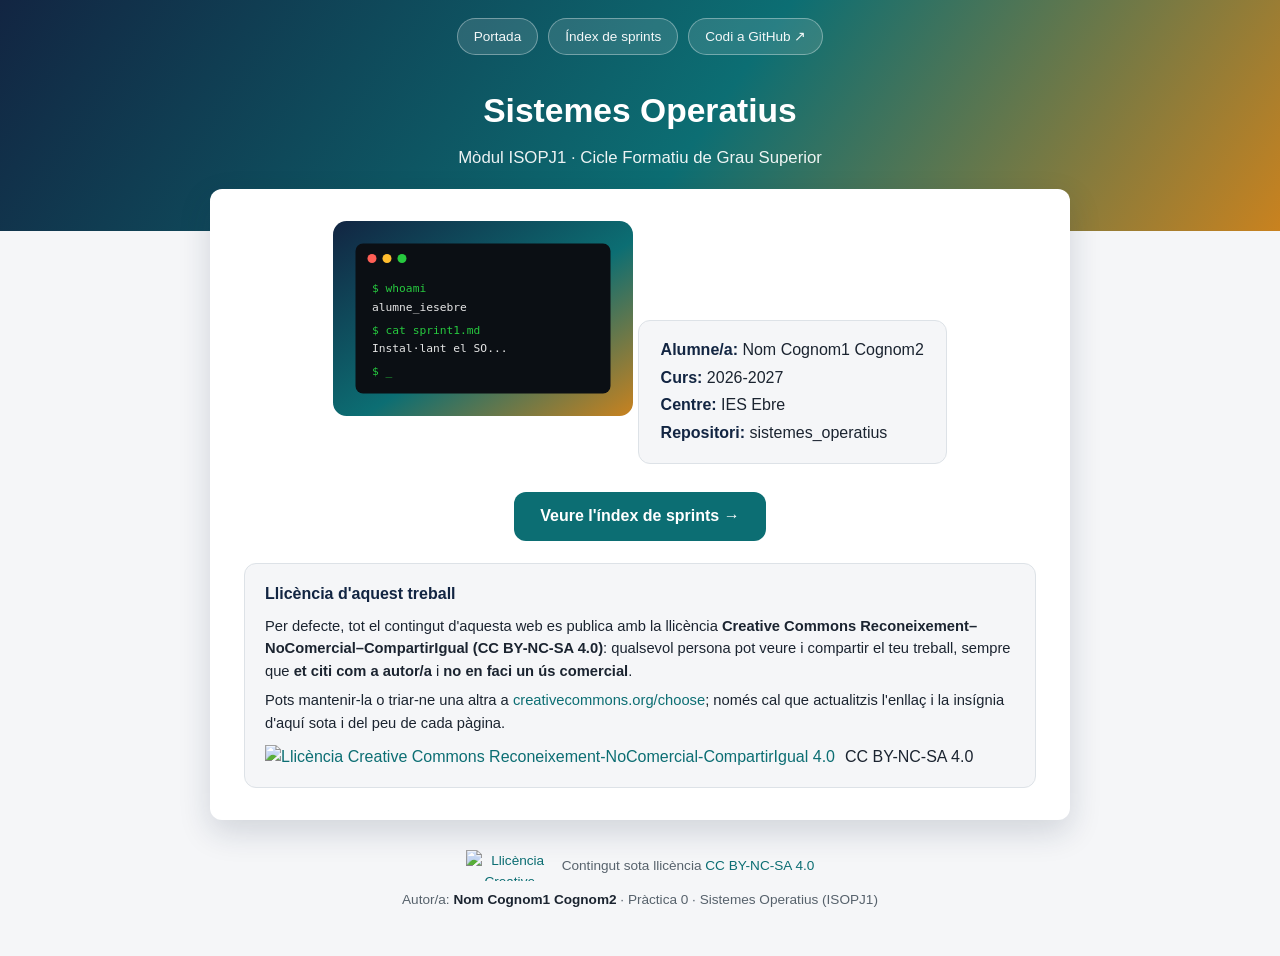
==== index.html @ bd80fd59 "Pràctica 0: estructura inicial ." ====
<!DOCTYPE html>
<html lang="ca">
<head>
<meta charset="UTF-8">
<meta name="viewport" content="width=device-width, initial-scale=1.0">
<title>Sistemes Operatius - Portada</title>
<link rel="stylesheet" href="css/estils.css">
</head>
<body>

<header class="hero">
  <nav class="hero-nav">
    <a href="index.html">Portada</a>
    <a href="sprints.html">Índex de sprints</a>
    <!-- Canvia aquest enllaç pel teu repositori quan el tinguis penjat -->
    <a href="https://github.com/" target="_blank" rel="noopener">Codi a GitHub ↗</a>
  </nav>
  <div class="hero-titol">
    <h1>Sistemes Operatius</h1>
    <p class="subtitol">Mòdul ISOPJ1 · Cicle Formatiu de Grau Superior</p>
  </div>
</header>

<main class="contenidor">
  <section class="panell portada-hero">
    <img src="img/portada.svg" alt="Il·lustració d'un terminal de sistema operatiu" class="imatge-portada">

    <div class="fitxa-alumne">
      <p><strong>Alumne/a:</strong> Nom Cognom1 Cognom2</p>
      <p><strong>Curs:</strong> 2026-2027</p>
      <p><strong>Centre:</strong> IES Ebre</p>
      <p><strong>Repositori:</strong> sistemes_operatius</p>
    </div>

    <br>
    <a class="boto" href="sprints.html">Veure l'índex de sprints →</a>

    <div class="bloc-llicencia">
      <h3>Llicència d'aquest treball</h3>
      <p>Per defecte, tot el contingut d'aquesta web es publica amb la llicència
         <strong>Creative Commons Reconeixement–NoComercial–CompartirIgual (CC BY-NC-SA 4.0)</strong>:
         qualsevol persona pot veure i compartir el teu treball, sempre que
         <strong>et citi com a autor/a</strong> i <strong>no en faci un ús comercial</strong>.</p>
      <p>Pots mantenir-la o triar-ne una altra a
         <a href="https://creativecommons.org/choose/?lang=ca" target="_blank" rel="noopener">creativecommons.org/choose</a>;
         només cal que actualitzis l'enllaç i la insígnia d'aquí sota i del peu de cada pàgina.</p>
      <div class="badge-cc">
        <a href="https://creativecommons.org/licenses/by-nc-sa/4.0/deed.ca" target="_blank" rel="license noopener">
          <img src="https://licensebuttons.net/l/by-nc-sa/4.0/88x31.png" alt="Llicència Creative Commons Reconeixement-NoComercial-CompartirIgual 4.0" width="88" height="31">
        </a>
        <span>CC BY-NC-SA 4.0</span>
      </div>
    </div>
  </section>
</main>

<footer class="peu">
  <p class="peu-llicencia">
    <a href="https://creativecommons.org/licenses/by-nc-sa/4.0/deed.ca" target="_blank" rel="license noopener">
      <img src="https://licensebuttons.net/l/by-nc-sa/4.0/88x31.png" alt="Llicència Creative Commons Reconeixement-NoComercial-CompartirIgual 4.0" width="88" height="31">
    </a>
    <span>Contingut sota llicència <a href="https://creativecommons.org/licenses/by-nc-sa/4.0/deed.ca" target="_blank" rel="license noopener">CC BY-NC-SA 4.0</a></span>
  </p>
  <p class="autoria">Autor/a: <strong>Nom Cognom1 Cognom2</strong> · Pràctica 0 · Sistemes Operatius (ISOPJ1)</p>
</footer>

</body>
</html>
---- css/estils.css ----
/* Full de estils comu per a tot el lloc.
   Enllaça-la sempre igual:
   <link rel="stylesheet" href="../css/estils.css">  (des d'una carpeta de sprint)
   <link rel="stylesheet" href="css/estils.css">      (des de l'arrel) */

:root {
  --mari: #122542;
  --teal: #0c6e73;
  --ambre: #c9821f;
  --tinta: #1b2430;
  --tinta-suau: #57626c;
  --fons: #f5f6f8;
  --blanc: #ffffff;
  --vora: #dde2e7;
  --radi: 12px;
}

* { box-sizing: border-box; }

body {
  margin: 0;
  font-family: "Segoe UI", Roboto, Arial, sans-serif;
  color: var(--tinta);
  background: var(--fons);
  line-height: 1.55;
}

a { color: var(--teal); text-decoration: none; }
a:hover { text-decoration: underline; }

.contenidor {
  max-width: 900px;
  margin: 0 auto;
  padding: 0 20px;
}

/* ---------- Capçalera / hero (present a totes les pàgines) ---------- */
.hero {
  background: linear-gradient(125deg, var(--mari) 0%, var(--teal) 55%, var(--ambre) 100%);
  padding-bottom: 60px;
  color: var(--blanc);
}

.hero-nav {
  display: flex;
  justify-content: center;
  gap: 10px;
  flex-wrap: wrap;
  padding: 18px 20px 0;
}

.hero-nav a {
  color: rgba(255, 255, 255, 0.95);
  background: rgba(255, 255, 255, 0.12);
  border: 1px solid rgba(255, 255, 255, 0.35);
  padding: 7px 16px;
  border-radius: 999px;
  font-size: 0.85rem;
  text-decoration: none;
}
.hero-nav a:hover { background: rgba(255, 255, 255, 0.24); text-decoration: none; }

.hero-titol {
  text-align: center;
  padding: 30px 20px 0;
}

.hero-titol .miguetes {
  font-size: 0.85rem;
  opacity: 0.85;
  margin: 0 0 10px;
}
.hero-titol .miguetes a { color: #fff; text-decoration: underline; }

.hero-titol h1 {
  margin: 0 0 8px;
  font-size: 2.1rem;
  color: #fff;
}

.hero-titol p.subtitol {
  margin: 0;
  opacity: 0.92;
  font-size: 1.05rem;
}

/* ---------- Panell blanc flotant que xafa el hero ---------- */
main { padding-bottom: 50px; }

.panell {
  background: var(--blanc);
  border-radius: var(--radi);
  box-shadow: 0 12px 32px rgba(18, 37, 66, 0.16);
  margin-top: -42px;
  padding: 32px 34px;
  position: relative;
  z-index: 1;
}

/* ---------- Portada ---------- */
.portada-hero { text-align: center; }
.portada-hero img.imatge-portada {
  max-width: 300px;
  width: 100%;
  height: auto;
  margin-bottom: 22px;
}

.fitxa-alumne {
  display: inline-block;
  background: var(--fons);
  border: 1px solid var(--vora);
  border-radius: var(--radi);
  padding: 14px 22px;
  margin: 20px 0;
  text-align: left;
}
.fitxa-alumne p { margin: 3px 0; }
.fitxa-alumne strong { color: var(--mari); }

.boto {
  display: inline-block;
  background: var(--teal);
  color: var(--blanc) !important;
  padding: 12px 26px;
  border-radius: var(--radi);
  font-weight: 600;
  text-decoration: none !important;
  margin-top: 8px;
}
.boto:hover { background: var(--mari); }

/* ---------- Graella de targetes (sprints / apartats) ---------- */
.rejilla-targetes {
  display: grid;
  grid-template-columns: repeat(auto-fit, minmax(220px, 1fr));
  gap: 16px;
  margin: 24px 0 6px;
}

.targeta {
  display: block;
  background: var(--fons);
  border: 1px solid var(--vora);
  border-radius: var(--radi);
  padding: 18px 20px;
  transition: box-shadow 0.15s, transform 0.15s;
}
.targeta:hover {
  box-shadow: 0 4px 14px rgba(12, 110, 115, 0.18);
  transform: translateY(-2px);
  text-decoration: none;
}
.targeta .numero {
  display: inline-block;
  background: var(--teal);
  color: var(--blanc);
  font-size: 0.75rem;
  font-weight: 700;
  padding: 2px 9px;
  border-radius: 999px;
  margin-bottom: 8px;
}
.targeta h3 { margin: 0 0 4px; color: var(--tinta); font-size: 1.05rem; }
.targeta p { margin: 0; color: var(--tinta-suau); font-size: 0.9rem; }

h1, h2 { color: var(--mari); }

.consell {
  color: var(--tinta-suau);
  font-size: 0.9rem;
  margin-top: 18px;
}
.consell code { background: var(--fons); padding: 1px 5px; border-radius: 4px; }

/* ---------- Taula d'apartats (índex intern d'un sprint, amb ancoratges) ---------- */
.taula-apartats {
  width: 100%;
  border-collapse: collapse;
  margin: 6px 0 8px;
}
.taula-apartats th, .taula-apartats td {
  text-align: left;
  padding: 10px 12px;
  border-bottom: 1px solid var(--vora);
}
.taula-apartats th {
  font-size: 0.72rem;
  letter-spacing: 0.06em;
  text-transform: uppercase;
  color: var(--tinta-suau);
}
.taula-apartats td:first-child, .taula-apartats th:first-child { width: 46px; color: var(--tinta-suau); }
.taula-apartats tr:hover td { background: var(--fons); }
.taula-apartats a { font-weight: 600; }

/* ---------- Contingut d'un apartat, dins de la mateixa pàgina ---------- */
.apartat {
  scroll-margin-top: 20px;
  padding-top: 26px;
  margin-top: 26px;
  border-top: 1px solid var(--vora);
}
.apartat h2 { margin-top: 0; }
.apartat img {
  max-width: 100%;
  border-radius: var(--radi);
  border: 1px solid var(--vora);
  margin: 14px 0;
}
.apartat ul { padding-left: 22px; }
.apartat li { margin: 4px 0; }
.tornar-index { font-size: 0.85rem; }

/* ---------- Peu de pàgina: llicència i autoria (fix a totes les pàgines) ---------- */
footer.peu {
  text-align: center;
  color: var(--tinta-suau);
  font-size: 0.85rem;
  padding: 30px 20px 46px;
}
.peu-llicencia {
  display: flex;
  align-items: center;
  justify-content: center;
  gap: 8px;
  flex-wrap: wrap;
  margin: 0 0 8px;
}
.peu-llicencia img { display: block; }
footer.peu .autoria { margin: 0; }
footer.peu .autoria strong { color: var(--tinta); }

/* ---------- Bloc de llicència a la portada ---------- */
.bloc-llicencia {
  border: 1px solid var(--vora);
  border-radius: var(--radi);
  padding: 18px 20px;
  margin-top: 22px;
  text-align: left;
  background: var(--fons);
}
.bloc-llicencia h3 { margin: 0 0 8px; font-size: 1rem; color: var(--mari); }
.bloc-llicencia p { margin: 6px 0; font-size: 0.92rem; }
.bloc-llicencia .badge-cc { display: flex; align-items: center; gap: 10px; margin-top: 10px; }
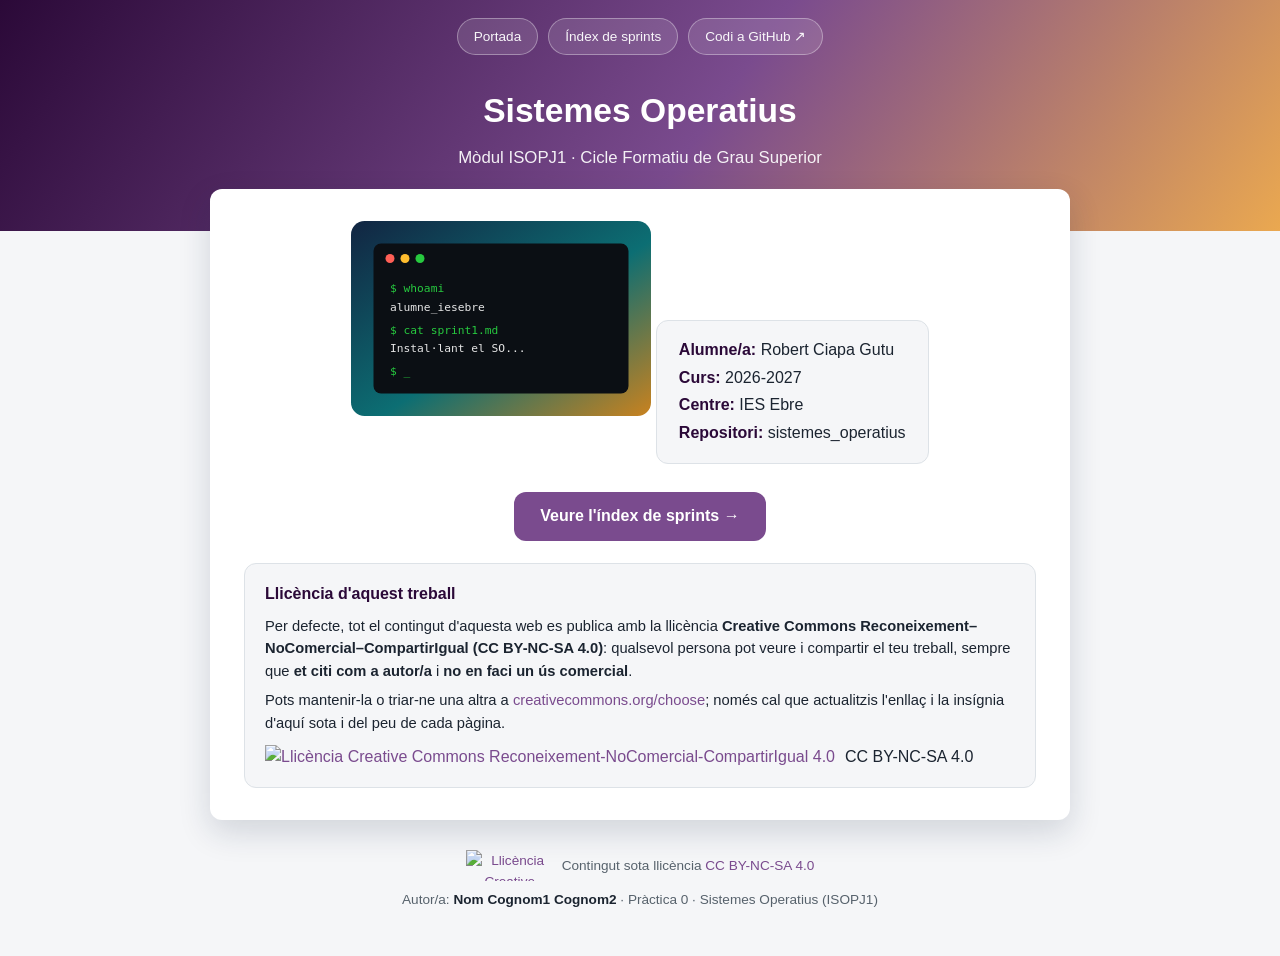
==== commit 25b15697: "Update index.html" ====
--- a/index.html
+++ b/index.html
@@ -26,7 +26,7 @@
     <img src="img/portada.svg" alt="Il·lustració d'un terminal de sistema operatiu" class="imatge-portada">
 
     <div class="fitxa-alumne">
-      <p><strong>Alumne/a:</strong> Nom Cognom1 Cognom2</p>
+      <p><strong>Alumne/a:</strong> Robert Ciapa Gutu</p>
       <p><strong>Curs:</strong> 2026-2027</p>
       <p><strong>Centre:</strong> IES Ebre</p>
       <p><strong>Repositori:</strong> sistemes_operatius</p>
--- a/css/estils.css
+++ b/css/estils.css
@@ -4,9 +4,9 @@
    <link rel="stylesheet" href="css/estils.css">      (des de l'arrel) */
 
 :root {
-  --mari: #122542;
-  --teal: #0c6e73;
-  --ambre: #c9821f;
+  --mari: #2b0938;
+  --teal: #7a4b8e;
+  --ambre: #eaa850;
   --tinta: #1b2430;
   --tinta-suau: #57626c;
   --fons: #f5f6f8;
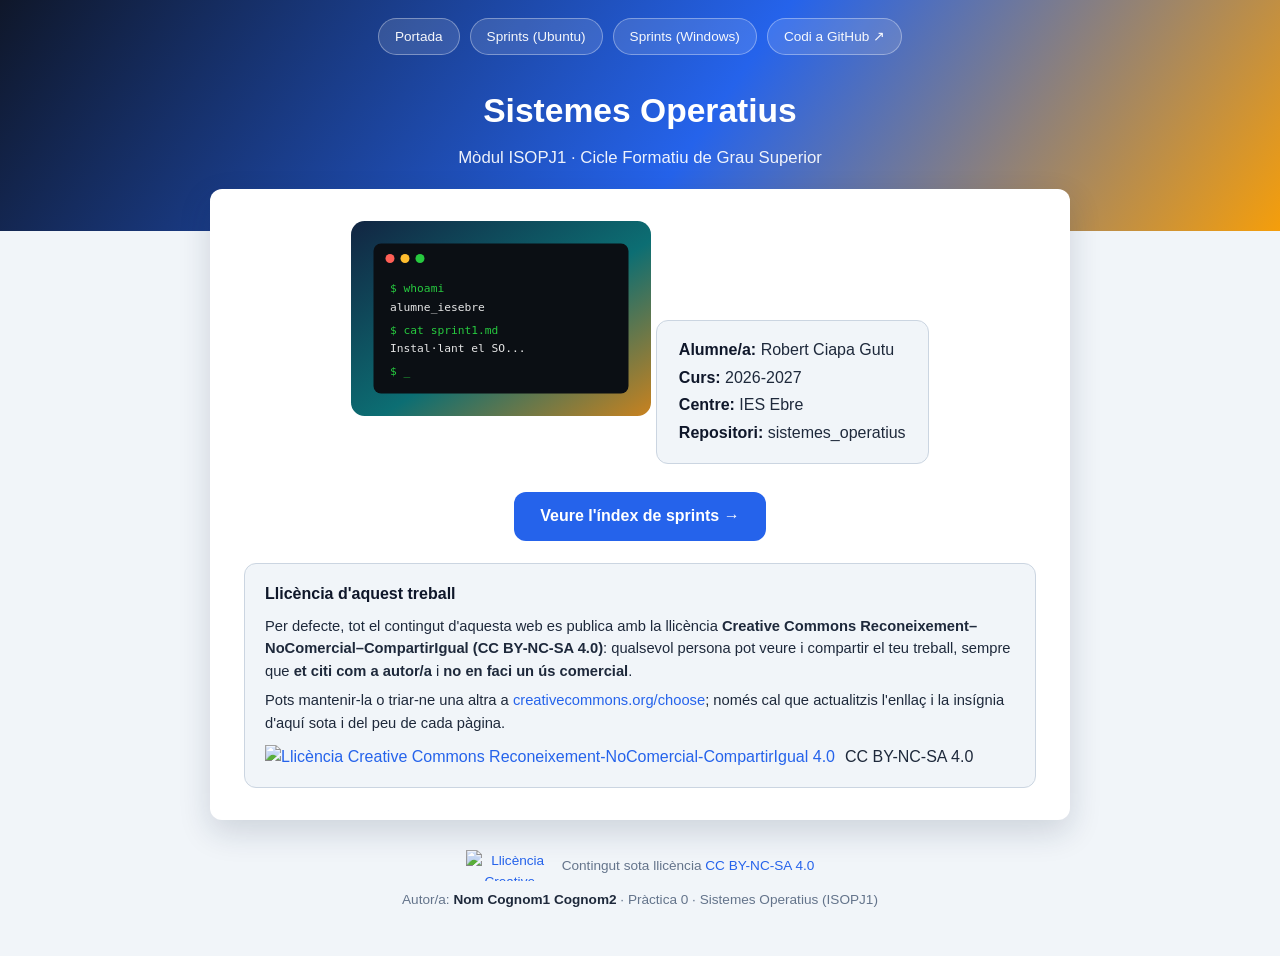
==== commit e1dc2660: "Update index.html" ====
--- a/index.html
+++ b/index.html
@@ -11,7 +11,8 @@
 <header class="hero">
   <nav class="hero-nav">
     <a href="index.html">Portada</a>
-    <a href="sprints.html">Índex de sprints</a>
+    <a href="sprints.html">Sprints (Ubuntu)</a>
+    <a href="sprints.html">Sprints (Windows)</a>
     <!-- Canvia aquest enllaç pel teu repositori quan el tinguis penjat -->
     <a href="https://github.com/" target="_blank" rel="noopener">Codi a GitHub ↗</a>
   </nav>
--- a/css/estils.css
+++ b/css/estils.css
@@ -4,14 +4,14 @@
    <link rel="stylesheet" href="css/estils.css">      (des de l'arrel) */
 
 :root {
-  --mari: #2b0938;
-  --teal: #7a4b8e;
-  --ambre: #eaa850;
-  --tinta: #1b2430;
-  --tinta-suau: #57626c;
-  --fons: #f5f6f8;
+  --mari: #0f172a;
+  --teal: #2563eb;
+  --ambre: #f59e0b;
+  --tinta: #1e293b;
+  --tinta-suau: #64748b;
+  --fons: #f1f5f9;
   --blanc: #ffffff;
-  --vora: #dde2e7;
+  --vora: #cbd5e1;
   --radi: 12px;
 }
 
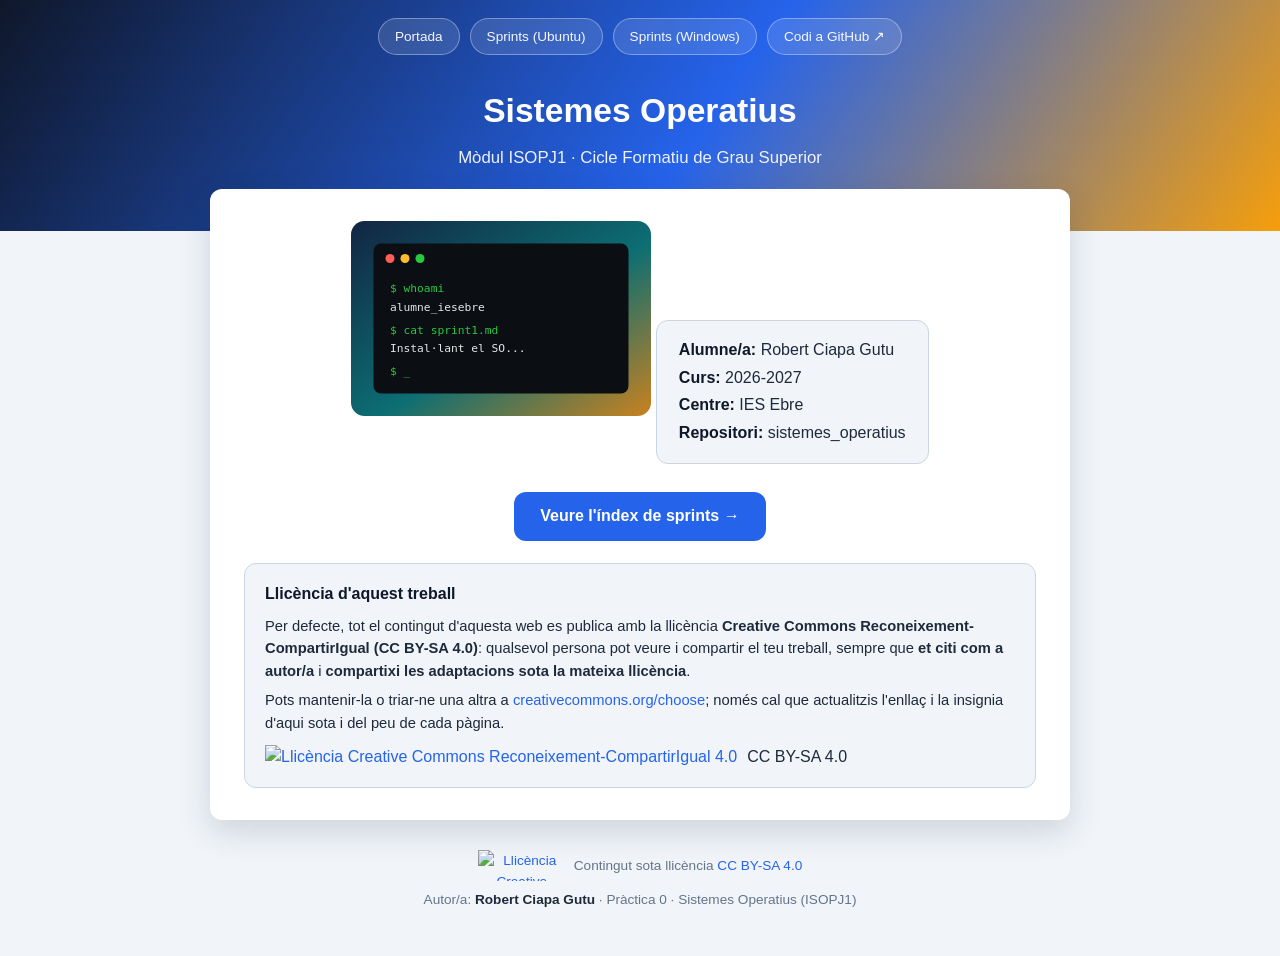
==== commit 7c3be89b: "Update license information and author name in HTML" ====
--- a/index.html
+++ b/index.html
@@ -35,21 +35,20 @@
 
     <br>
     <a class="boto" href="sprints.html">Veure l'índex de sprints →</a>
-
-    <div class="bloc-llicencia">
+   <div class="bloc-llicencia">
       <h3>Llicència d'aquest treball</h3>
       <p>Per defecte, tot el contingut d'aquesta web es publica amb la llicència
-         <strong>Creative Commons Reconeixement–NoComercial–CompartirIgual (CC BY-NC-SA 4.0)</strong>:
-         qualsevol persona pot veure i compartir el teu treball, sempre que
-         <strong>et citi com a autor/a</strong> i <strong>no en faci un ús comercial</strong>.</p>
+        <strong>Creative Commons Reconeixement-CompartirIgual (CC BY-SA 4.0)</strong>:
+        qualsevol persona pot veure i compartir el teu treball, sempre que
+        <strong>et citi com a autor/a</strong> i <strong>compartixi les adaptacions sota la mateixa llicència</strong>.</p>
       <p>Pots mantenir-la o triar-ne una altra a
-         <a href="https://creativecommons.org/choose/?lang=ca" target="_blank" rel="noopener">creativecommons.org/choose</a>;
-         només cal que actualitzis l'enllaç i la insígnia d'aquí sota i del peu de cada pàgina.</p>
+        <a href="https://creativecommons.org/choose/?lang=ca" target="_blank" rel="noopener">creativecommons.org/choose</a>;
+        només cal que actualitzis l'enllaç i la insignia d'aqui sota i del peu de cada pàgina.</p>
       <div class="badge-cc">
-        <a href="https://creativecommons.org/licenses/by-nc-sa/4.0/deed.ca" target="_blank" rel="license noopener">
-          <img src="https://licensebuttons.net/l/by-nc-sa/4.0/88x31.png" alt="Llicència Creative Commons Reconeixement-NoComercial-CompartirIgual 4.0" width="88" height="31">
+        <a href="https://creativecommons.org/licenses/by-sa/4.0/deed.ca" target="_blank" rel="license noopener">
+          <img src="https://licensebuttons.net/l/by-sa/4.0/88x31.png" alt="Llicència Creative Commons Reconeixement-CompartirIgual 4.0" width="88" height="31">
         </a>
-        <span>CC BY-NC-SA 4.0</span>
+        <span>CC BY-SA 4.0</span>
       </div>
     </div>
   </section>
@@ -57,12 +56,12 @@
 
 <footer class="peu">
   <p class="peu-llicencia">
-    <a href="https://creativecommons.org/licenses/by-nc-sa/4.0/deed.ca" target="_blank" rel="license noopener">
-      <img src="https://licensebuttons.net/l/by-nc-sa/4.0/88x31.png" alt="Llicència Creative Commons Reconeixement-NoComercial-CompartirIgual 4.0" width="88" height="31">
+    <a href="https://creativecommons.org/licenses/by-sa/4.0/deed.ca" target="_blank" rel="license noopener">
+      <img src="https://licensebuttons.net/l/by-sa/4.0/88x31.png" alt="Llicència Creative Commons Reconeixement-CompartirIgual 4.0" width="88" height="31">
     </a>
-    <span>Contingut sota llicència <a href="https://creativecommons.org/licenses/by-nc-sa/4.0/deed.ca" target="_blank" rel="license noopener">CC BY-NC-SA 4.0</a></span>
+    <span>Contingut sota llicència <a href="https://creativecommons.org/licenses/by-sa/4.0/deed.ca" target="_blank" rel="license noopener">CC BY-SA 4.0</a></span>
   </p>
-  <p class="autoria">Autor/a: <strong>Nom Cognom1 Cognom2</strong> · Pràctica 0 · Sistemes Operatius (ISOPJ1)</p>
+  <p class="autoria">Autor/a: <strong>Robert Ciapa Gutu</strong> · Pràctica 0 · Sistemes Operatius (ISOPJ1)</p>
 </footer>
 
 </body>
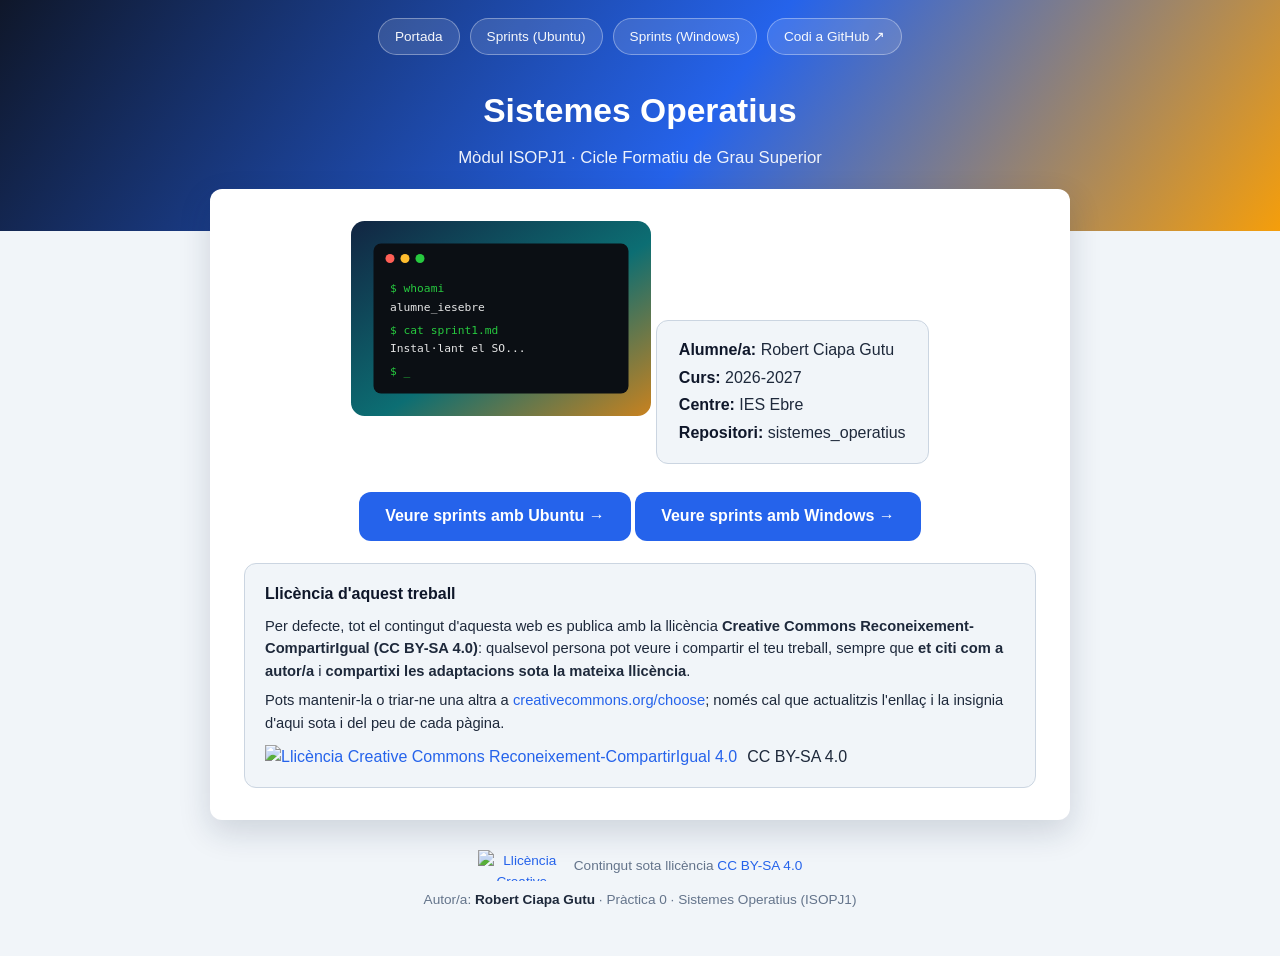
==== commit 91c3560e: "Update index.html" ====
--- a/index.html
+++ b/index.html
@@ -34,7 +34,10 @@
     </div>
 
     <br>
-    <a class="boto" href="sprints.html">Veure l'índex de sprints →</a>
+   <div class="botons">
+  <a class="boto" href="sprints.html">Veure sprints amb Ubuntu →</a>
+  <a class="boto" href="sprints.html">Veure sprints amb Windows →</a>
+</div>
    <div class="bloc-llicencia">
       <h3>Llicència d'aquest treball</h3>
       <p>Per defecte, tot el contingut d'aquesta web es publica amb la llicència
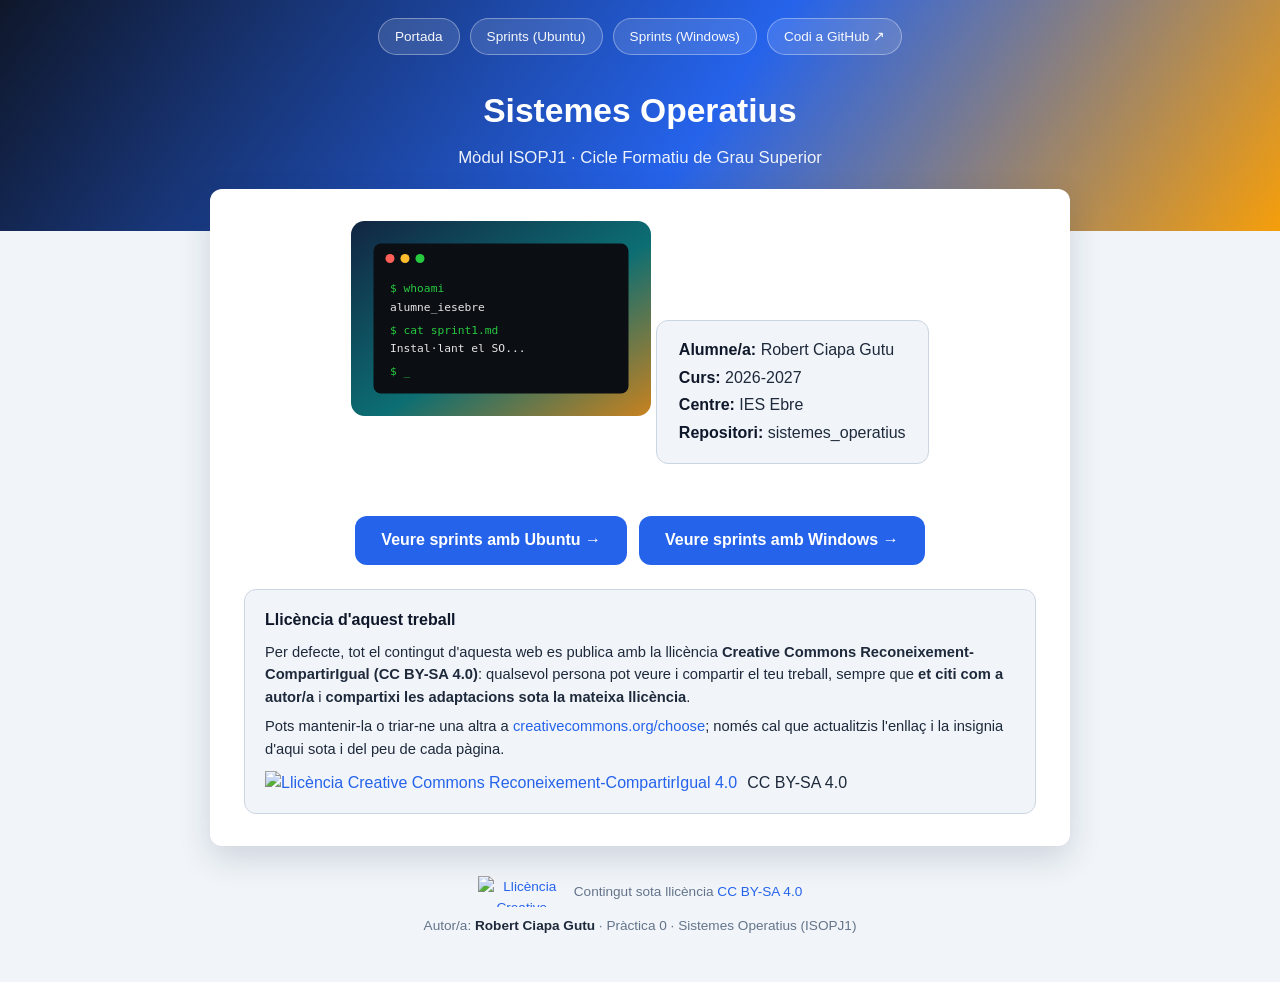
==== commit a814a962: "Update Windows sprints link to new file" ====
--- a/index.html
+++ b/index.html
@@ -12,7 +12,7 @@
   <nav class="hero-nav">
     <a href="index.html">Portada</a>
     <a href="sprints.html">Sprints (Ubuntu)</a>
-    <a href="sprints.html">Sprints (Windows)</a>
+    <a href="sprints-windows.html">Sprints (Windows)</a>
     <!-- Canvia aquest enllaç pel teu repositori quan el tinguis penjat -->
     <a href="https://github.com/" target="_blank" rel="noopener">Codi a GitHub ↗</a>
   </nav>
@@ -36,7 +36,7 @@
     <br>
    <div class="botons">
   <a class="boto" href="sprints.html">Veure sprints amb Ubuntu →</a>
-  <a class="boto" href="sprints.html">Veure sprints amb Windows →</a>
+  <a class="boto" href="sprints-windows.html">Veure sprints amb Windows →</a>
 </div>
    <div class="bloc-llicencia">
       <h3>Llicència d'aquest treball</h3>
--- a/css/estils.css
+++ b/css/estils.css
@@ -243,3 +243,10 @@
 .bloc-llicencia h3 { margin: 0 0 8px; font-size: 1rem; color: var(--mari); }
 .bloc-llicencia p { margin: 6px 0; font-size: 0.92rem; }
 .bloc-llicencia .badge-cc { display: flex; align-items: center; gap: 10px; margin-top: 10px; }
+.botons {
+  display: flex;
+  justify-content: center;
+  gap: 12px;
+  flex-wrap: wrap;
+  margin: 24px 0;
+}
